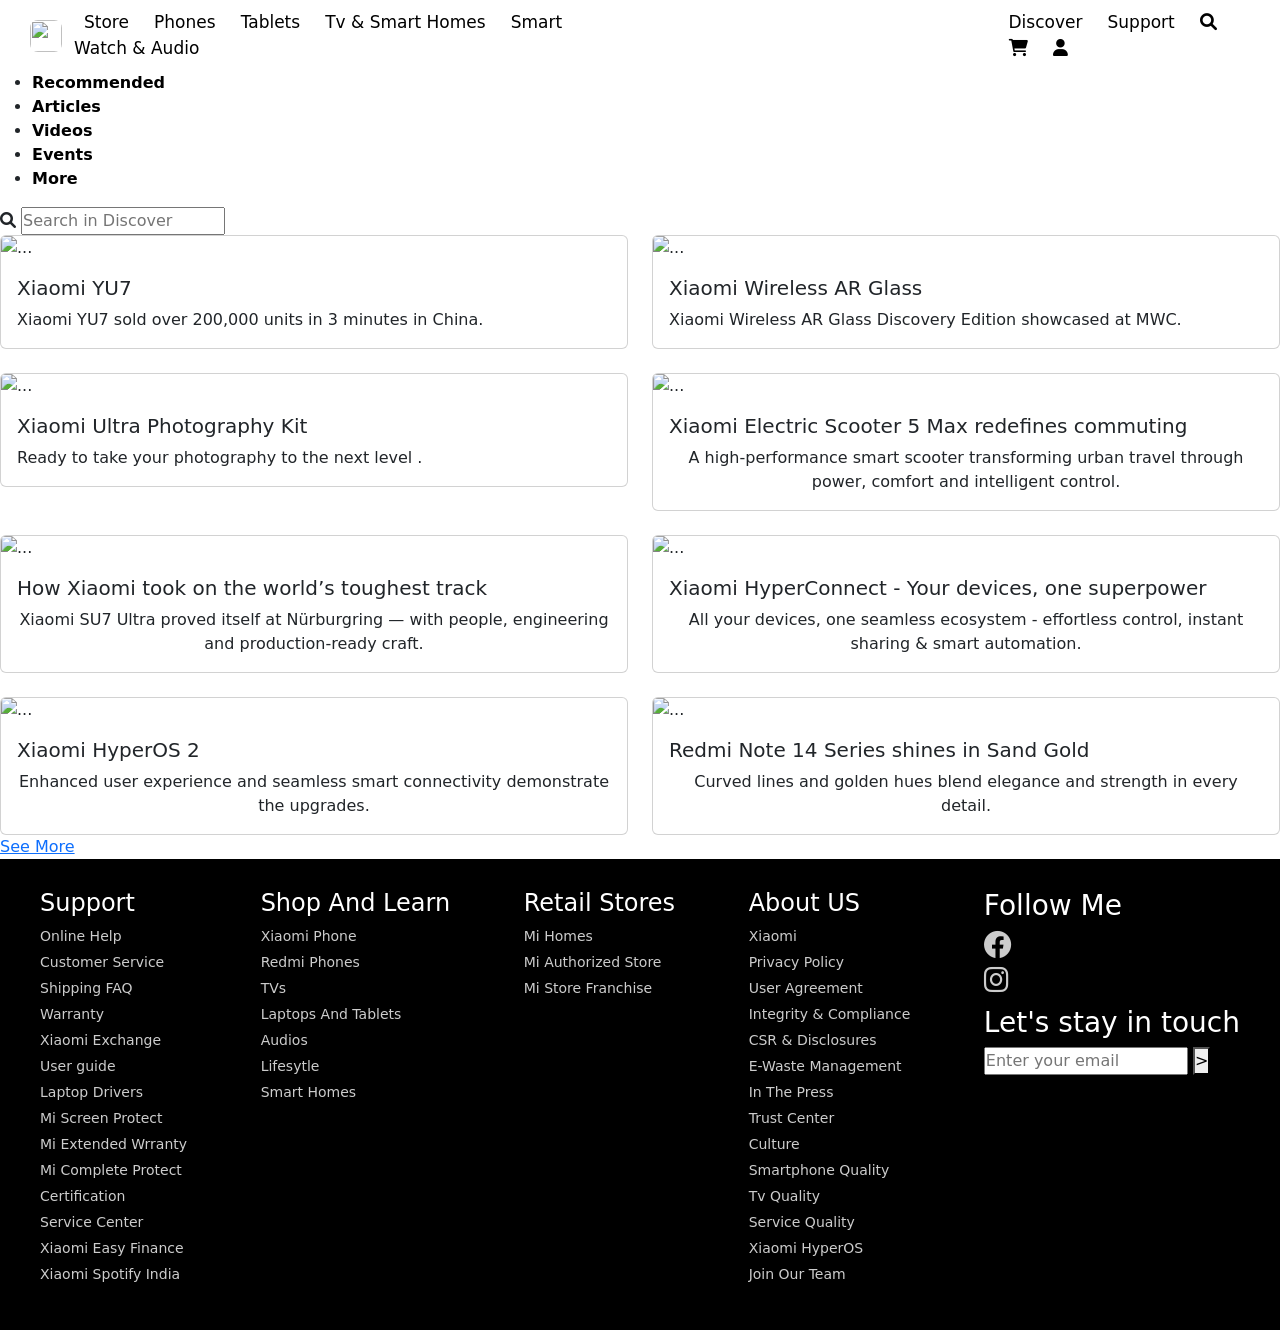
==== mi discover.html @ 458e91e6 "Add files via upload" ====
<!DOCTYPE html>
<html lang="en">
<head>
    <meta charset="UTF-8">
    <meta name="viewport" content="width=device-width, initial-scale=1.0">
    <title>Discover</title>
    <link rel="stylesheet" href="https://cdnjs.cloudflare.com/ajax/libs/font-awesome/6.0.0-beta3/css/all.min.css">
    <link rel="stylesheet" href="./mi style.css">


    <!-- bootstrap cdn -->
    <link href="https://cdn.jsdelivr.net/npm/bootstrap@5.3.7/dist/css/bootstrap.min.css" rel="stylesheet"
        integrity="sha384-LN+7fdVzj6u52u30Kp6M/trliBMCMKTyK833zpbD+pXdCLuTusPj697FH4R/5mcr" crossorigin="anonymous">

    <script src="https://cdn.jsdelivr.net/npm/bootstrap@5.3.7/dist/js/bootstrap.bundle.min.js"
        integrity="sha384-ndDqU0Gzau9qJ1lfW4pNLlhNTkCfHzAVBReH9diLvGRem5+R9g2FzA8ZGN954O5Q"
        crossorigin="anonymous"></script>

    <!-- bootstrap cdn -->
</head>
<body>
     <header id="header">
        <div id="left">
            <div class="logo"><img
                    src="https://upload.wikimedia.org/wikipedia/commons/thumb/2/29/Xiaomi_logo.svg/300px-Xiaomi_logo.svg.png"
                    alt="">
                <div class="left-content">
                    <a href="./mi index.html">Store</a>
                    <a href="./mi phones.html">Phones</a>
                    <a href="./mi tablet.html">Tablets</a>
                    <a href="./mi tv.html">Tv & Smart Homes</a>
                    <a href="./mi watch.html">Smart Watch & Audio</a>
                </div>
            </div>
        </div>
        <div id="right-content">
            <a href="./mi discover.html">Discover</a>
            <a href="">Support</a>
            <a href=""><i class="fa-solid fa-magnifying-glass"></i></a>
            <a href=""><i class="fa-solid fa-cart-shopping"></i></a>
            <a href=""><i class="fa-solid fa-user"></i></a>

        </div>
    </header>
    <div class="list">
            <ul class="dis-head">
                <li><a href="#">Recommended</a></li>
                <li><a href="#">Articles</a></li>
                <li><a href="#">Videos</a></li>
                <li><a href="#">Events</a></li>
                <li><a href="#">More</a></li>
            </ul>
        </div>
        <div class="search-bar">
        <form>
            <i class="fa-solid fa-magnifying-glass"></i>
            <input type="search" placeholder="Search in Discover">
        </form>
        </div>
        <div class="row row-cols-1 row-cols-md-2 g-4">
  <div class="col">
    <div class="card">
      <img src="https://carnewschina.com/wp-content/uploads/2025/06/008agv4yly1i2t2iwpz8xj31401hcu0x.jpg" class="card-img-top" alt="...">
      <div class="card-body">
        <h5 class="card-title">Xiaomi YU7</h5>
        <p class="card-text">Xiaomi YU7 sold over 200,000 units in 3 minutes in China.</p>
      </div>
    </div>
  </div>
  <div class="col">
    <div class="card">
      <img src="https://fdn.gsmarena.com/imgroot/news/23/02/xiaomi-wireless-ar-glass-mwc/-1220x526/gsmarena_011.jpg" class="card-img-top" alt="...">
      <div class="card-body">
        <h5 class="card-title">Xiaomi Wireless AR Glass</h5>
        <p class="card-text">Xiaomi Wireless AR Glass Discovery Edition showcased at MWC.</p>
      </div>
    </div>
  </div>
  <div class="col">
    <div class="card">
      <img src="https://www.alezay.com/wp-content/uploads/2025/03/Xiaomi-15-Ultra-Photography-Kit-Legend-Edition-Official-Banner-Alezay-Kuwait-Xiaomi-Kuwait.webp" class="card-img-top" alt="...">
      <div class="card-body">
        <h5 class="card-title">Xiaomi Ultra Photography Kit</h5>
        <p class="card-text">Ready to take your photography to the next level .</p>
      </div>
    </div>
  </div>
  <div class="col">
    <div class="card">
      <img src="https://i02.appmifile.com/363_operator_global/05/06/2025/19a033deb51caa2a9ae2ed0cd5ff96a2.jpg" class="card-img-top" alt="...">
      <div class="card-body">
        <h5 class="card-title">Xiaomi Electric Scooter 5 Max redefines commuting</h5>
        <p class="card-text">A high-performance smart scooter transforming urban travel through power, comfort and intelligent control.</p>
      </div>
    </div>
  </div>
  <div class="col">
    <div class="card">
      <img src="https://i02.appmifile.com/564_operator_global/14/07/2025/76a6a0742581142e75ddaff5adb5a9ac.jpg" class="card-img-top" alt="...">
      <div class="card-body">
        <h5 class="card-title">How Xiaomi took on the world’s toughest track</h5>
        <p class="card-text">Xiaomi SU7 Ultra proved itself at Nürburgring — with people, engineering and production-ready craft.</p>
      </div>
    </div>
  </div>
  <div class="col">
    <div class="card">
      <img src="https://i02.appmifile.com/55_operator_global/19/05/2025/847329df93a3fc2f7b1bf1327df75d5e.jpg" class="card-img-top" alt="...">
      <div class="card-body">
        <h5 class="card-title">Xiaomi HyperConnect - Your devices, one superpower</h5>
        <p class="card-text">All your devices, one seamless ecosystem - effortless control, instant sharing & smart automation.</p>
      </div>
    </div>
  </div>
  <div class="col">
    <div class="card">
      <img src="https://i02.appmifile.com/618_operator_global/28/02/2025/3f9fc6452842f6c07e1f8bbaa9e8571f.jpg" class="card-img-top" alt="...">
      <div class="card-body">
        <h5 class="card-title">Xiaomi HyperOS 2</h5>
        <p class="card-text">Enhanced user experience and seamless smart connectivity demonstrate the upgrades. </p>
      </div>
    </div>
  </div>
  <div class="col">
    <div class="card">
      <img src="https://i02.appmifile.com/852_operator_global/27/06/2025/3af2e8bf56f909347b0a131355faf0e9.jpg" class="card-img-top" alt="...">
      <div class="card-body">
        <h5 class="card-title">Redmi Note 14 Series shines in Sand Gold</h5>
        <p class="card-text">Curved lines and golden hues blend elegance and strength in every detail.</p>
      </div>
    </div>
  </div>
  </div>
  <div class="see">

      <a href="">See More</a>
  </div>
</div>
  <footer class="footer">
        <div>
          <h4>Support</h4>
          <a href="#">Online Help</a>
          <a href="#">Customer Service</a>
          <a href="#">Shipping FAQ</a>
          <a href="#">Warranty</a>
          <a href="#">Xiaomi Exchange</a>
          <a href="#">User guide</a>
          <a href="#">Laptop Drivers</a>
          <a href="#">Mi Screen Protect</a>
          <a href="#">Mi Extended Wrranty</a>
          <a href="#">Mi Complete Protect</a>
          <a href="#">Certification</a>
          <a href="#">Service Center</a>
          <a href="#">Xiaomi Easy Finance</a>
          <a href="#">Xiaomi Spotify India</a>
        </div>
        <div>
          <h4>Shop And Learn</h4>
          <a href="#">Xiaomi Phone</a>
          <a href="#">Redmi Phones</a>
          <a href="#">TVs</a>
          <a href="#">Laptops And Tablets</a>
          <a href="#">Audios</a>
          <a href="#">Lifesytle</a>
          <a href="#">Smart Homes</a>
        </div>
        <div>
          <h4>Retail Stores</h4>
          <a href="#"></i> Mi Homes</a>
          <a href="#"></i> Mi Authorized Store</a>
          <a href="#"></i> Mi Store Franchise</a>
        </div>
        <div>
          <h4>About US</h4>
          <a href="#">Xiaomi</a>
          <a href="#">Privacy Policy</a>
          <a href="#">User Agreement</a>
          <a href="#">Integrity & Compliance</a>
          <a href="#">CSR & Disclosures</a>
          <a href="#">E-Waste Management</a>
          <a href="#">In The Press</a>
          <a href="#">Trust Center</a>
          <a href="#">Culture</a>
          <a href="#">Smartphone Quality</a>
          <a href="#">Tv Quality</a>
          <a href="#">Service Quality</a>
          <a href="#">Xiaomi HyperOS</a>
          <a href="#">Join Our Team</a>
        </div>
         <div>

         <div class="icon">
             <h3>Follow Me</h3>
             <div class="ic">

                 <a href="#" aria-label="Facebook">
                     <i class="fab fa-facebook fa-2x"></i>
                    </a>
                
                    <a href="#" aria-label="Instagram">
                        <i class="fab fa-instagram fa-2x"></i>
                    </a>
                </div>
            </div>
            <div class="ema">
                <h3>Let's stay in touch</h3>
                <form>
                    <div class="iny">
                        <input type="email" placeholder="Enter your email" >
                        <button type="submit">&gt;</button>
                    </div>
                </form>
            </div>   
    </div>
      </footer>
</body>
</html>
---- mi style.css ----
* {
    margin: 0px;
    padding: 0px;
}

.logo {
    display: flex;
    align-items: center;
    gap: 12px;
}

.logo img {
    width: 32px;
    height: 32px;
    border-radius: 0.5rem;
}

#header {
   
    display: flex;
    justify-content: space-around;
    align-items: center;
    gap: 35%;
    position: sticky;
    top: 0;
    z-index: 1000;
    background-color: white;
    padding: 10px 30px;
    
}

/* GENERAL LINK STYLING */
#header a {
    text-decoration: none;
    color: black;
    font-size: 17px;
    font-weight: 500;
    padding: 4px 10px;
    transition: color 0.2s;


}

#header :hover {
    color: #ff6900;
    /* Xiaomi's orange highlight color */
}

/* slider img */
.carousel-item {
    width: 100%;
    height: 500px;
}

/* feature product */
.feature-products {
    display: flex;

}

.main {
    margin: 20px;
    text-align: center;
    justify-content: center;
    align-items: center;

}

.list li a {
    text-decoration: none;
    color: black;
    font-weight: 600;

}

.products {
    list-style: none;
    display: flex;
    justify-content: center;
    align-items: center;
    gap: 30px;
}

.image-main {
    display: flex;
    justify-content: space-between;
    background-color: rgb(248, 245, 245);
}

#image {
    width: 50%;
    height: 400px;
    margin: 1% 4% 1% 4%;
    overflow: hidden;
}
#image img:hover {
    transform: scale(1.05) translateY(-12px);
    box-shadow: 0 8px 24px rgba(0,0,0,0.18);
    transition: transform 0.3s, box-shadow 0.3s;
}

#image-text {
    margin: 1% 1% 1% 1%;
    padding: 100px;
    width: 50%;
    height: 400px;
    text-align: center;

}


.image-main button{
    background-color: black;
    color: white;
    padding: 6px 6px;
    border-radius: 10px;
    margin-left: 41%;
    display: flex;
    justify-content: center;
    align-items: center;
}

.phone-main{
   
    text-align: center;
    padding: 20px;
    font-size: medium;
  background-color: rgb(248, 241, 241);
    
}

.phone-main button{
    padding: 10px;
    border-radius: .7rem;
    background-color: black;
    color: white;
    margin-top: 30px;
    font-size: small;
    font-family: sans-serif;
    
}
.phone-head{
    font-family: sans-serif;
}
.main-items{
    display: flex;
    padding: 10px;
    margin-left: 10px;
    gap: 60px;
    justify-content: center;
    align-items: center     ;
}
.item-image img{
    width: 191px;
    height: 191px;
    padding-left: 29px;
}
.item-1{
    background-color: rgb(249, 246, 246);
}
.item-1 h3 , p{
    text-align: center;
}
.item-1 button{
    margin-left: 10px;
}
.but{
    background-color: black;
    color: white;
    margin: 10px;
    border-radius: .5rem;
    padding: 7.275px 14.55px;
}
.learn{
    border-radius: .5rem;
     padding: 7.275px 14.55px;
}
.item-1:hover {
    box-shadow: 0 4px 16px 0 rgba(112, 110, 110, 0.3);
}
.footer {
      background-color: #000;
      color: white;
      padding: 30px 40px;
      display: flex;
      justify-content: space-between;
      flex-wrap: wrap;
    }

    .footer div {
      margin-bottom: 10px;
    }
     .footer a {
      color: #ccc;
      text-decoration: none;
      display: block;
      margin: 5px 0;
      font-size: 14px;
    }

    .footer a:hover {
      color: #fff;
    }
    .carousel-item h3,p{
        /* background-color: #f8f5f5; */
        box-sizing: border-box;
        display: flex;
        flex-direction: row;
        /* justify-content: left; */
        /* align-items: left; */
    }
.carousel-caption{
    margin-bottom: 190px;
}
.carousel-caption button{
     box-sizing: border-box;
        display: flex;
        flex-direction: row;
        /* justify-content: left;
        align-items: left; */
}
.re{
    background-color: white;
    color: black;
    border-radius: .5rem;
    padding: 6px;
    width: 100px;


    
}
.bu{
    background-color: black;
    color: white;
     border-radius: .5rem;
    padding: 7px;
}
.ag {
color: white;
}
.se{
    color: white;
}
.sp{
    margin-left: 10px;
}
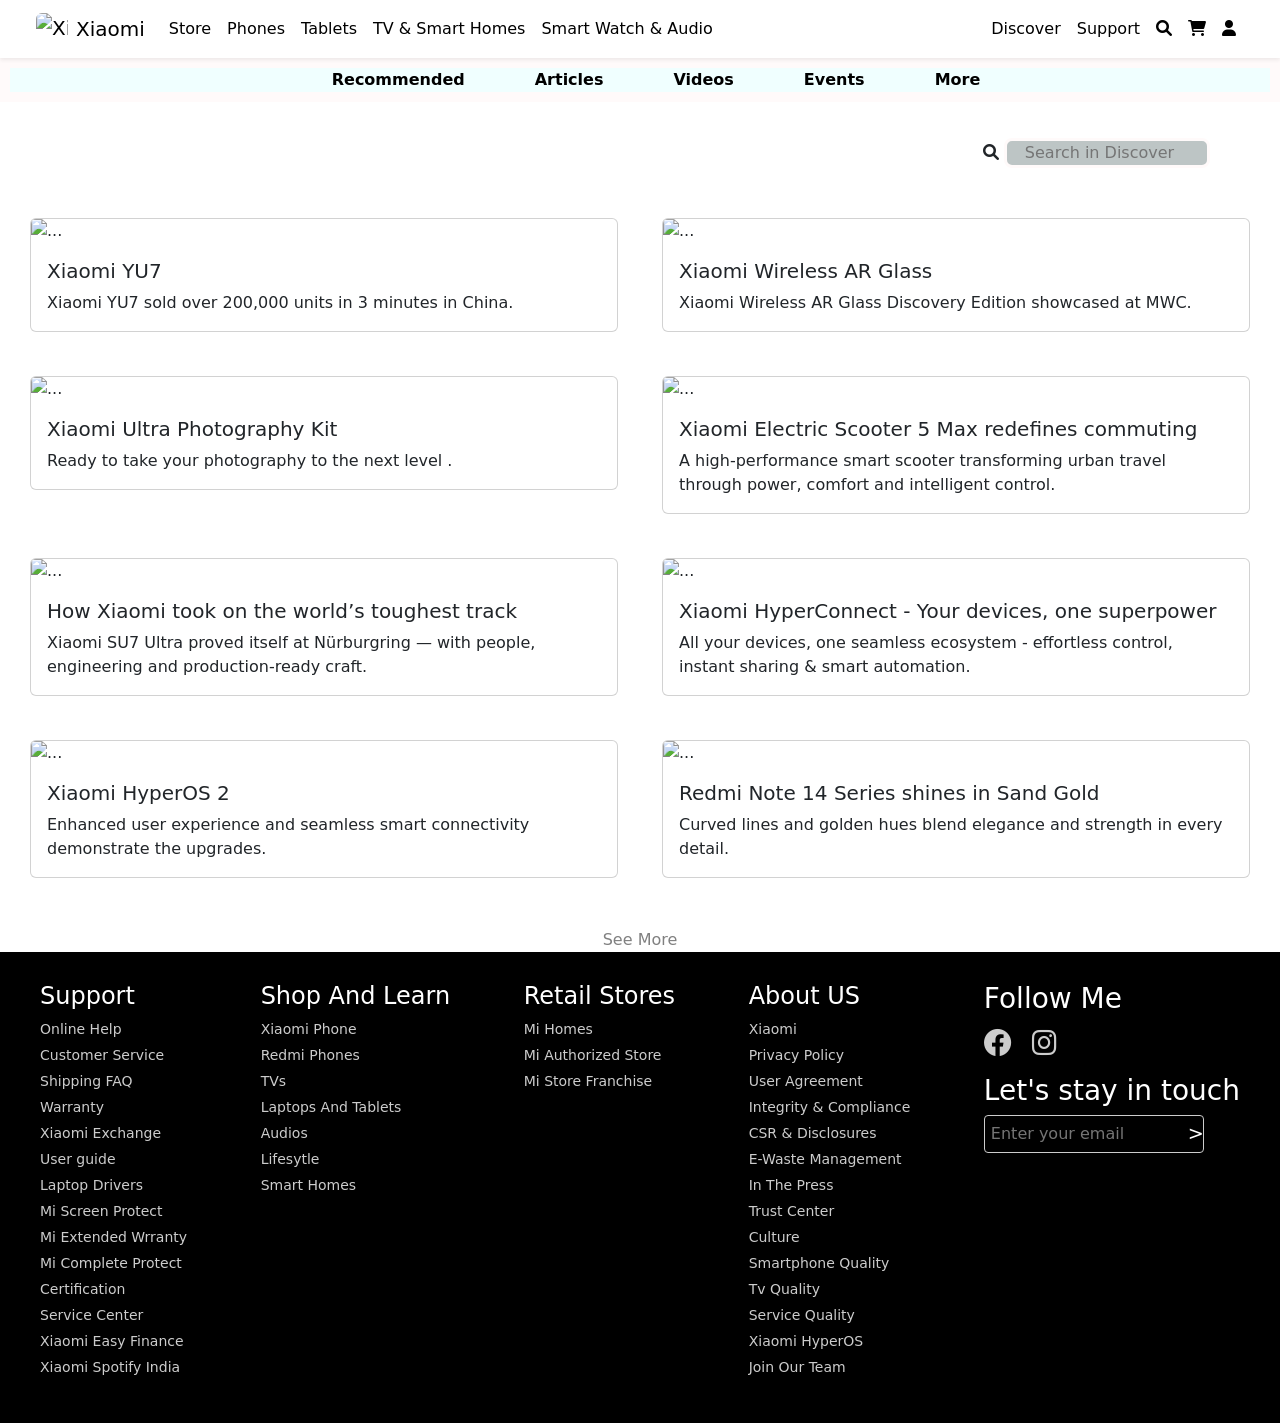
==== commit 70a71fd9: "Add files via upload" ====
--- a/mi discover.html
+++ b/mi discover.html
@@ -19,29 +19,42 @@
     <!-- bootstrap cdn -->
 </head>
 <body>
-     <header id="header">
-        <div id="left">
-            <div class="logo"><img
-                    src="https://upload.wikimedia.org/wikipedia/commons/thumb/2/29/Xiaomi_logo.svg/300px-Xiaomi_logo.svg.png"
-                    alt="">
-                <div class="left-content">
-                    <a href="./mi index.html">Store</a>
-                    <a href="./mi phones.html">Phones</a>
-                    <a href="./mi tablet.html">Tablets</a>
-                    <a href="./mi tv.html">Tv & Smart Homes</a>
-                    <a href="./mi watch.html">Smart Watch & Audio</a>
-                </div>
-            </div>
-        </div>
-        <div id="right-content">
-            <a href="./mi discover.html">Discover</a>
-            <a href="">Support</a>
-            <a href=""><i class="fa-solid fa-magnifying-glass"></i></a>
-            <a href=""><i class="fa-solid fa-cart-shopping"></i></a>
-            <a href=""><i class="fa-solid fa-user"></i></a>
-
-        </div>
-    </header>
+       <!-- Bootstrap Responsive Navbar -->
+<nav class="navbar navbar-expand-lg navbar-light bg-white sticky-top shadow-sm px-4">
+  <div class="container-fluid">
+    <!-- Logo -->
+    <a class="navbar-brand d-flex align-items-center" href="#">
+      <img src="https://upload.wikimedia.org/wikipedia/commons/thumb/2/29/Xiaomi_logo.svg/300px-Xiaomi_logo.svg.png"
+        width="32" height="32" class="me-2 rounded" alt="Xiaomi Logo">
+      Xiaomi
+    </a>
+
+    <!-- Toggle Button -->
+    <button class="navbar-toggler" type="button" data-bs-toggle="collapse" data-bs-target="#navbarNav"
+      aria-controls="navbarNav" aria-expanded="false" aria-label="Toggle navigation">
+      <span class="navbar-toggler-icon"></span>
+    </button>
+
+    <!-- Nav Links -->
+    <div class="collapse navbar-collapse justify-content-between" id="navbarNav">
+      <ul class="navbar-nav">
+        <li class="nav-item"><a class="nav-link" href="./mi index.html">Store</a></li>
+        <li class="nav-item"><a class="nav-link" href="./mi phones.html">Phones</a></li>
+        <li class="nav-item"><a class="nav-link" href="./mi tablet.html">Tablets</a></li>
+        <li class="nav-item"><a class="nav-link" href="./mi tv.html">TV & Smart Homes</a></li>
+        <li class="nav-item"><a class="nav-link" href="./mi watch.html">Smart Watch & Audio</a></li>
+      </ul>
+      <ul class="navbar-nav">
+        <li class="nav-item"><a class="nav-link" href="./mi discover.html">Discover</a></li>
+        <li class="nav-item"><a class="nav-link" href="./mi support.html">Support</a></li>
+        <li class="nav-item"><a class="nav-link" href="#"><i class="fa-solid fa-magnifying-glass"></i></a></li>
+        <li class="nav-item"><a class="nav-link" href="#"><i class="fa-solid fa-cart-shopping"></i></a></li>
+        <li class="nav-item"><a class="nav-link" href="#"><i class="fa-solid fa-user"></i></a></li>
+      </ul>
+    </div>
+  </div>
+</nav>
+
     <div class="list">
             <ul class="dis-head">
                 <li><a href="#">Recommended</a></li>
--- a/mi style.css
+++ b/mi style.css
@@ -1,246 +1,682 @@
-* {
-    margin: 0px;
-    padding: 0px;
-}
-
-.logo {
-    display: flex;
-    align-items: center;
-    gap: 12px;
-}
-
-.logo img {
-    width: 32px;
-    height: 32px;
-    border-radius: 0.5rem;
-}
-
-#header {
-   
-    display: flex;
-    justify-content: space-around;
-    align-items: center;
-    gap: 35%;
-    position: sticky;
-    top: 0;
-    z-index: 1000;
-    background-color: white;
-    padding: 10px 30px;
-    
-}
-
-/* GENERAL LINK STYLING */
-#header a {
-    text-decoration: none;
-    color: black;
-    font-size: 17px;
-    font-weight: 500;
-    padding: 4px 10px;
-    transition: color 0.2s;
-
-
-}
-
-#header :hover {
-    color: #ff6900;
-    /* Xiaomi's orange highlight color */
-}
-
-/* slider img */
-.carousel-item {
-    width: 100%;
-    height: 500px;
-}
-
-/* feature product */
-.feature-products {
-    display: flex;
-
-}
-
-.main {
-    margin: 20px;
-    text-align: center;
-    justify-content: center;
-    align-items: center;
-
-}
-
-.list li a {
-    text-decoration: none;
-    color: black;
-    font-weight: 600;
-
-}
-
-.products {
-    list-style: none;
-    display: flex;
-    justify-content: center;
-    align-items: center;
-    gap: 30px;
-}
-
-.image-main {
-    display: flex;
-    justify-content: space-between;
-    background-color: rgb(248, 245, 245);
-}
-
-#image {
-    width: 50%;
-    height: 400px;
-    margin: 1% 4% 1% 4%;
-    overflow: hidden;
-}
-#image img:hover {
-    transform: scale(1.05) translateY(-12px);
-    box-shadow: 0 8px 24px rgba(0,0,0,0.18);
-    transition: transform 0.3s, box-shadow 0.3s;
-}
-
-#image-text {
-    margin: 1% 1% 1% 1%;
-    padding: 100px;
-    width: 50%;
-    height: 400px;
-    text-align: center;
-
-}
-
-
-.image-main button{
-    background-color: black;
-    color: white;
-    padding: 6px 6px;
-    border-radius: 10px;
-    margin-left: 41%;
-    display: flex;
-    justify-content: center;
-    align-items: center;
-}
-
-.phone-main{
-   
-    text-align: center;
-    padding: 20px;
-    font-size: medium;
-  background-color: rgb(248, 241, 241);
-    
-}
-
-.phone-main button{
-    padding: 10px;
-    border-radius: .7rem;
-    background-color: black;
-    color: white;
-    margin-top: 30px;
-    font-size: small;
-    font-family: sans-serif;
-    
-}
-.phone-head{
-    font-family: sans-serif;
-}
-.main-items{
-    display: flex;
-    padding: 10px;
-    margin-left: 10px;
-    gap: 60px;
-    justify-content: center;
-    align-items: center     ;
-}
-.item-image img{
-    width: 191px;
-    height: 191px;
-    padding-left: 29px;
-}
-.item-1{
-    background-color: rgb(249, 246, 246);
-}
-.item-1 h3 , p{
-    text-align: center;
-}
-.item-1 button{
-    margin-left: 10px;
-}
-.but{
-    background-color: black;
-    color: white;
-    margin: 10px;
-    border-radius: .5rem;
-    padding: 7.275px 14.55px;
-}
-.learn{
-    border-radius: .5rem;
-     padding: 7.275px 14.55px;
-}
-.item-1:hover {
-    box-shadow: 0 4px 16px 0 rgba(112, 110, 110, 0.3);
-}
-.footer {
-      background-color: #000;
-      color: white;
-      padding: 30px 40px;
-      display: flex;
-      justify-content: space-between;
-      flex-wrap: wrap;
-    }
-
-    .footer div {
-      margin-bottom: 10px;
-    }
-     .footer a {
-      color: #ccc;
-      text-decoration: none;
-      display: block;
-      margin: 5px 0;
-      font-size: 14px;
-    }
-
-    .footer a:hover {
-      color: #fff;
-    }
-    .carousel-item h3,p{
-        /* background-color: #f8f5f5; */
-        box-sizing: border-box;
-        display: flex;
-        flex-direction: row;
-        /* justify-content: left; */
-        /* align-items: left; */
-    }
-.carousel-caption{
-    margin-bottom: 190px;
-}
-.carousel-caption button{
-     box-sizing: border-box;
-        display: flex;
-        flex-direction: row;
-        /* justify-content: left;
-        align-items: left; */
-}
-.re{
-    background-color: white;
-    color: black;
-    border-radius: .5rem;
-    padding: 6px;
-    width: 100px;
-
-
-    
-}
-.bu{
-    background-color: black;
-    color: white;
-     border-radius: .5rem;
-    padding: 7px;
-}
-.ag {
-color: white;
-}
-.se{
-    color: white;
-}
-.sp{
-    margin-left: 10px;
-}+* {
+    margin: 0px;
+    padding: 0px;
+    
+}
+
+.logo {
+    display: flex;
+    align-items: center;
+    gap: 12px;
+}
+
+.logo img {
+    width: 32px;
+    height: 32px;
+    border-radius: 0.5rem;
+}
+
+#header {
+   
+    display: flex;
+    justify-content: space-around;
+    align-items: center;
+    gap: 35%;
+    position: sticky;
+    top: 0;
+    z-index: 1000;
+    background-color: white;
+    padding: 10px 30px;
+    
+}
+
+/* GENERAL LINK STYLING */
+#header a {
+    text-decoration: none;
+    color: black;
+    font-size: 17px;
+    font-weight: 500;
+    padding: 4px 10px;
+    transition: color 0.2s;
+
+
+}
+
+#header :hover {
+    color: #ff6900;
+    /* Xiaomi's orange highlight color */
+}
+
+/* slider img */
+.carousel-item {
+    width: 100%;
+    height: 500px;
+}
+
+/* feature product */
+.feature-products {
+    display: flex;
+
+}
+
+.main {
+    margin: 20px;
+    text-align: center;
+    justify-content: center;
+    align-items: center;
+
+}
+
+.list li a {
+    text-decoration: none;
+    color: black;
+    font-weight: 600;
+
+}
+
+.products {
+    list-style: none;
+    display: flex;
+    justify-content: center;
+    align-items: center;
+    gap: 30px;
+}
+
+.image-main {
+    display: flex;
+    justify-content: space-between;
+    background-color: rgb(248, 245, 245);
+}
+
+#image {
+    width: 50%;
+    height: 400px;
+    margin: 1% 4% 1% 4%;
+    overflow: hidden;
+}
+#image img:hover {
+    transform: scale(1.05) translateY(-12px);
+    box-shadow: 0 8px 24px rgba(0,0,0,0.18);
+    transition: transform 0.3s, box-shadow 0.3s;
+}
+
+#image-text {
+    margin: 1% 1% 1% 1%;
+    padding: 100px;
+    width: 50%;
+    height: 400px;
+    text-align: center;
+
+}
+
+
+.image-main button{
+    background-color: black;
+    color: white;
+    padding: 6px 6px;
+    border-radius: 10px;
+    margin-left: 41%;
+    display: flex;
+    justify-content: center;
+    align-items: center;
+}
+
+.phone-main{
+   
+    text-align: center;
+    padding: 20px;
+    font-size: medium;
+  background-color: rgb(248, 241, 241);
+    
+}
+
+.phone-main button{
+    padding: 10px;
+    border-radius: .7rem;
+    background-color: black;
+    color: white;
+    margin-top: 30px;
+    font-size: small;
+    font-family: sans-serif;
+    
+}
+.phone-head{
+    font-family: sans-serif;
+}
+.main-items{
+    display: flex;
+    padding: 10px;
+    margin-left: 10px;
+    gap: 60px;
+    justify-content: center;
+    align-items: center;
+    margin-top: 20px;
+    margin-right: 3px;
+}
+.item-image img{
+    width: 191px;
+    height: 191px;
+    padding-left: 29px;
+
+}
+.item-1{
+    background-color: rgb(249, 246, 246);
+}
+.item-1 h3 {
+    text-align: center;
+}
+.item-1 p{
+    text-align: center;
+    padding-left: 75px;
+}
+.item-1 button{
+    margin-left: 10px;
+}
+.but{
+    background-color: black;
+    color: white;
+    margin: 10px;
+    border-radius: .5rem;
+    padding: 7.275px 14.55px;
+}
+.learn{
+    border-radius: .5rem;
+     padding: 7.275px 14.55px;
+}
+.item-1:hover {
+    box-shadow: 0 4px 16px 0 rgba(112, 110, 110, 0.3);
+}
+.footer {
+      background-color: #000;
+      color: white;
+      padding: 30px 40px;
+      display: flex;
+      justify-content: space-between;
+      flex-wrap: wrap;
+    }
+
+    .footer div {
+      margin-bottom: 10px;
+    }
+     .footer a {
+      color: #ccc;
+      text-decoration: none;
+      display: block;
+      margin: 5px 0;
+      font-size: 14px;
+    }
+
+    .footer a:hover {
+      color: #fff;
+    }
+    .carousel-item h3,p{
+        /* background-color: #f8f5f5; */
+        box-sizing: border-box;
+        display: flex;
+        flex-direction: row;
+        /* justify-content: left; */
+        /* align-items: left; */
+    }
+.carousel-caption{
+    margin-bottom: 190px;
+}
+.carousel-caption button{
+     box-sizing: border-box;
+        display: flex;
+        flex-direction: row;
+        justify-content: left;
+        align-items: left;
+}
+.re{
+    background-color: white;
+    color: black;
+    border-radius: .5rem;
+    padding: 6px;
+    width: 100px;
+
+
+    
+}
+.bu{
+    background-color: black;
+    color: white;
+     border-radius: .5rem;
+    padding: 7px;
+}
+.ag {
+color: white;
+}
+.se{
+    color: white;
+}
+.sp{
+    margin-left: 10px;
+}
+.Tablet-main{
+    text-align: center;
+    padding: 20px;
+    font-size: medium;
+  background-color: rgb(248, 241, 241);
+}
+.Tablet-main h2{
+     font: family 18px;system-ui, -apple-system, BlinkMacSystemFont, 'Segoe UI', Roboto, Oxygen, Ubuntu, Cantarell, 'Open Sans', 'Helvetica Neue', sans-serif;
+font-size: xx-large;
+
+}
+.pad{
+    text-align: left    ;
+}
+.na{
+    color: black;
+}
+.sna{
+    text-align: left;
+    color: white;
+}
+.snn{
+    border-radius: .5rem;
+     padding: 7.275px 14.55px;
+}
+.tab-button{
+     background-color: black;
+    color: white;
+    border-radius: .5rem;
+    padding: 7.275px 14.55px;
+}
+.tablet-items{
+    display: grid;
+    grid-template-columns: 2fr 2fr ;
+    padding: 10px;
+    margin-left: 10px;
+    gap: 60px;
+    
+    
+    
+}
+.tablet-1{
+    flex-flow: column;
+    align-items: center;
+    width: 100%;
+    display: flex;
+    border: 10px solid white;
+    box-shadow: 0 4px 16px 0 rgba(95, 93, 93, 0.3);
+    
+}
+.tablet-image {
+    position: relative;
+    display: flex;
+    object-position: center;
+    width: auto;
+    height: 300px;
+} 
+.tv-main{
+    text-align: center;
+    padding: 20px;
+    font-size: medium;
+     background-color: rgb(248, 241, 241);
+}
+.tv-main button{
+    padding: 10px;
+    border-radius: .7rem;
+    background-color: black;
+    color: white;
+    margin-top: 20px;
+    font-size: small;
+    font-family: sans-serif;
+    width: 110px;
+    height: 40px;
+    
+}
+.tv-head{
+    font-family: sans-serif;
+    font-size: xX-large;
+    font-weight: bold;
+}
+.tv-second{
+     text-align: center;
+    padding: 20px;
+    font-size: medium;
+}
+.tv-sechead{
+     font-family: sans-serif;
+    font-size: xX-large;
+    font-weight: bold;
+}
+.tv-second button{
+     padding: 10px;
+    border-radius: .7rem;
+    background-color: black;
+    color: white;
+    margin-top: 20px;
+    font-size: small;
+    font-family: sans-serif;
+    width: 110px;
+    height: 40px;
+}
+.tv-third{
+     text-align: center;
+    padding: 20px;
+    font-size: medium;
+}
+.tv-thirdhead{
+     font-family: sans-serif;
+    font-size: xX-large;
+    font-weight: bold;
+}
+.tv-third button{
+     padding: 10px;
+    border-radius: .7rem;
+    background-color: black;
+    color: white;
+    margin-top: 20px;
+    font-size: small;
+    font-family: sans-serif;
+    width: 110px;
+    height: 40px;
+}
+.tv-items{
+    display: grid;
+    grid-template-columns: 1fr 1fr ;
+    padding: 10px;
+    margin-left: 10px;
+    gap: 60px;
+    
+    
+}
+.tv-1{
+    display: flex;
+    flex-flow: column;
+    align-items: center;
+    width: 100%;
+    border: 10px solid white;
+    box-shadow: 0 4px 16px 0 rgba(95, 93, 93, 0.3);
+}
+.tv-image{
+    position: relative;
+    display: flex;
+    object-position: center;
+    width: auto;
+    height: 300px;
+}
+
+.icon{
+     margin-right:10px;
+     
+}
+.ema input{
+padding:6px; 
+border-radius:4px; 
+border:1px solid #ccc;
+}
+.iny{
+    position: relative; 
+    display: inline-block;
+     width: 220px;
+}
+.iny input{
+    padding-right: 35px;
+     width: 100%;
+     background-color: black;
+     color: white;
+}
+.iny button{
+    position: absolute; right: 0; top: 0;
+     height: 100%; 
+     border: none; 
+     background:transparent ; 
+     color: white;
+     font-size: 1.2em; 
+     cursor: pointer;
+}
+.ic{
+    display: flex;
+    flex-direction: row;
+    gap: 20px;
+}
+.row{
+    padding: 20px;
+   
+}
+.col img{
+   overflow: hidden;
+   
+}
+.col{
+   border: solid 10px white;
+ 
+}
+.col img:hover{
+     transform: scale(1.05) translateY(-12px);
+    box-shadow: 0 8px 24px rgba(0,0,0,0.18);
+    transition: transform 0.3s, box-shadow
+}
+.dis-head{
+     list-style: none;
+    display: flex;
+    justify-content: center;
+    align-items: center;
+    gap: 70px;
+    background-color: azure;
+    border: solid 10px snow;
+}
+.search-bar{
+    padding: 20px 70px;
+align-items: end;
+text-align: end;
+}
+.search-bar input{
+   border: solid snow;
+   background-color: rgb(189, 197, 197);
+   border-radius: .5rem;
+   box-shadow: 5px black;
+   text-align: center;
+}
+.see{
+    text-align: center;
+    margin-top: 20px;
+}
+.see a{
+    text-decoration: none;
+    color:gray;
+    
+}
+.see a:hover{
+    color: orange;
+}
+@media (max-width: 992px) {
+  #header {
+    flex-direction: column;
+    gap: 15px;
+  }
+
+  .left-content, #right-content {
+    display: flex;
+    flex-direction: column;
+    align-items: center;
+  }
+
+  .products {
+    flex-wrap: wrap;
+    gap: 15px;
+  }
+
+  .main-items, .tablet-items, .tv-items {
+    flex-direction: column;
+    gap: 20px;
+  }
+
+  .image-main {
+    flex-direction: column;
+  }
+
+  #image, #image-text {
+    width: 100%;
+    padding: 20px;
+    height: auto;
+  }
+
+  .image-main button {
+    margin: 20px auto;
+  }
+
+  .search-bar {
+    padding: 10px;
+    text-align: center;
+  }
+
+  .dis-head {
+    flex-wrap: wrap;
+    gap: 20px;
+  }
+
+  .footer {
+    flex-direction: column;
+    gap: 20px;
+  }
+
+  .footer div {
+    width: 100%;
+    text-align: center;
+  }
+
+  .iny {
+    width: 100%;
+    text-align: center;
+  }
+}
+
+@media (max-width: 576px) {
+  .carousel-caption {
+    margin-bottom: 90px;
+  }
+
+  .carousel-caption h3, p {
+    font-size: 14px;
+  }
+
+  .image-main button,
+  .phone-main button,
+  .tab-button,
+  .tv-main button {
+    width: 80%;
+  }
+
+  .tv-head, .tv-sechead, .tv-thirdhead {
+    font-size: 1.5rem;
+  }
+
+  .logo {
+    flex-direction: column;
+  }
+
+  .logo img {
+    width: 24px;
+    height: 24px;
+  }
+
+  .icon h3, .ema h3 {
+    font-size: 16px;
+  }
+
+  .ic {
+    justify-content: center;
+  }
+}
+
+/* header */
+.navbar-nav .nav-link {
+  font-weight: 500;
+  font-size: 16px;
+  color: black;
+  transition: color 0.3s;
+}
+
+.navbar-nav .nav-link:hover {
+  color: #ff6900;
+}
+
+.navbar-toggler {
+  border: none;
+}
+
+.navbar-toggler:focus {
+  box-shadow: none;
+}
+
+
+
+
+
+
+
+
+
+/*— Reset default spacing —*/
+* {
+  margin: 0;
+  padding: 0;
+}
+
+/*— Fix carousel captions flex rule —*/
+.carousel-item h3,
+.carousel-item p {
+  box-sizing: border-box;
+  display: flex;
+  flex-direction: column;
+  align-items: flex-start;
+}
+
+/*— Responsive images —*/
+.tablet-image img,
+.tv-image img {
+  max-width: 100%;
+  height: auto;
+  object-fit: contain;
+}
+
+/*— Font fix for heading —*/
+.Tablet-main h2 {
+  font-size: 18px;
+  font-family: system-ui, -apple-system, BlinkMacSystemFont,
+    'Segoe UI', Roboto, Oxygen, Ubuntu, Cantarell,
+    'Open Sans', 'Helvetica Neue', sans-serif;
+}
+
+/*— Layout for tablet items —*/
+.tablet-items {
+  display: grid;
+  grid-template-columns: repeat(2, 1fr);
+  gap: 60px;
+  padding: 10px;
+  margin-left: 10px;
+}
+
+/*— Media query for smaller screens —*/
+@media (max-width: 768px) {
+  .tablet-items {
+    grid-template-columns: 1fr;
+  }
+  .carousel-caption {
+    bottom: 40px !important;
+    margin-bottom: 0;
+    text-align: center;
+  }
+  .carousel-caption h1,
+  .carousel-caption h3,
+  .carousel-caption p {
+    font-size: 1rem;
+    line-height: 1.3;
+    padding: 0 10px;
+  }
+  .carousel-caption button {
+    font-size: 0.9rem;
+    padding: 6px 12px;
+    margin-top: 10px;
+  }
+}
+
+.carousel-item img {
+  width: 100%;
+  height: 100%;
+  object-fit:contain;
+}
